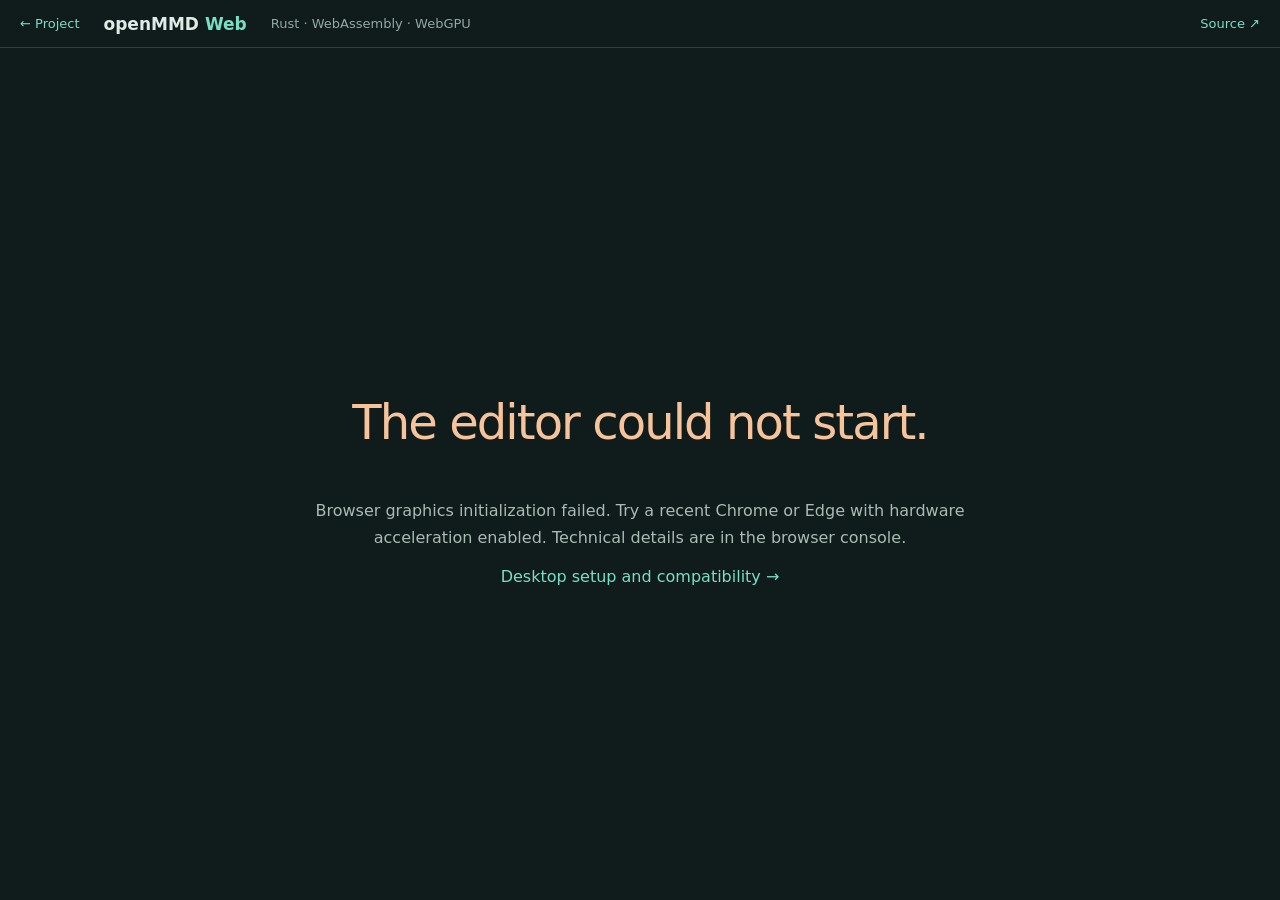
==== site/app/index.html @ a3df2f44 "Build openMMD desktop and WebGPU editors with GitHub Pages site" ====
<!doctype html>
<html lang="en">
<head>
<meta charset="utf-8">
<meta name="viewport" content="width=device-width,initial-scale=1">
<meta name="theme-color" content="#101b1c">
<title>openMMD Web — Rust + WebGPU editor</title>
<style>
*{box-sizing:border-box}html,body{margin:0;width:100%;height:100%;overflow:hidden;background:#101b1c;color:#deebe7;font-family:system-ui,sans-serif}header{height:48px;display:flex;align-items:center;gap:24px;padding:0 20px;border-bottom:1px solid #30403d;font-size:13px}a{color:#78dec6;text-decoration:none}header strong{font-size:17px}header span{color:#94a9a2}header a:last-child{margin-left:auto}#openmmd_canvas{display:block;width:100%;height:calc(100% - 48px);outline:none}#boot{position:absolute;inset:48px 0 0;display:grid;place-content:center;text-align:center;padding:24px;background:#101b1c;z-index:2}#boot[hidden]{display:none}#boot h1{font-weight:500;font-size:clamp(26px,5vw,48px);letter-spacing:-.04em}#boot p{max-width:650px;line-height:1.65;color:#a9bbb4;overflow-wrap:anywhere}.spinner{margin:auto;width:36px;height:36px;border:2px solid #30403d;border-top-color:#78dec6;border-radius:50%;animation:spin 1s linear infinite}#boot.failed .spinner{display:none}#boot.failed h1{color:#f6c39a}@keyframes spin{to{transform:rotate(360deg)}}@media(prefers-reduced-motion:reduce){.spinner{animation:none}}@media(max-width:650px){header{gap:12px;padding:0 12px}header span{display:none}}
</style>
</head>
<body>
<header><a href="../" aria-label="Back to openMMD project">← Project</a><strong>openMMD <a href="./">Web</a></strong><span>Rust · WebAssembly · WebGPU</span><a href="https://github.com/LakoMoor/openMMD">Source ↗</a></header>
<canvas id="openmmd_canvas" aria-label="openMMD animation editor" tabindex="0"></canvas>
<div id="boot" role="status" aria-live="polite"><div class="spinner" aria-hidden="true"></div><h1>Opening the stage.</h1><p id="boot-message">Loading the Rust editor. This first load downloads the WebAssembly application. Your model files stay in your browser.</p></div>
<script type="module">
const boot=document.querySelector('#boot');
try {
  if (!navigator.gpu) throw new Error('WebGPU is unavailable. Use a recent Chrome or Edge with hardware acceleration, on HTTPS or localhost. You can also build the desktop version.');
  const module=await import('./pkg/openmmd.js');
  await module.default();
  await module.start('openmmd_canvas');
  window.openMMD=module;
  boot.hidden=true;
  document.querySelector('canvas').focus();
} catch(error) {
  boot.classList.add('failed');
  boot.querySelector('h1').textContent='The editor could not start.';
  const detail=String(error.message || error).split("\n")[0];
  document.querySelector('#boot-message').textContent=detail.startsWith("WebGPU is unavailable") ? detail : "Browser graphics initialization failed. Try a recent Chrome or Edge with hardware acceleration enabled. Technical details are in the browser console.";
  const link=document.createElement('a');link.href='../#get-started';link.textContent='Desktop setup and compatibility →';boot.append(link);
  console.error(error);
}
</script>
</body>
</html>
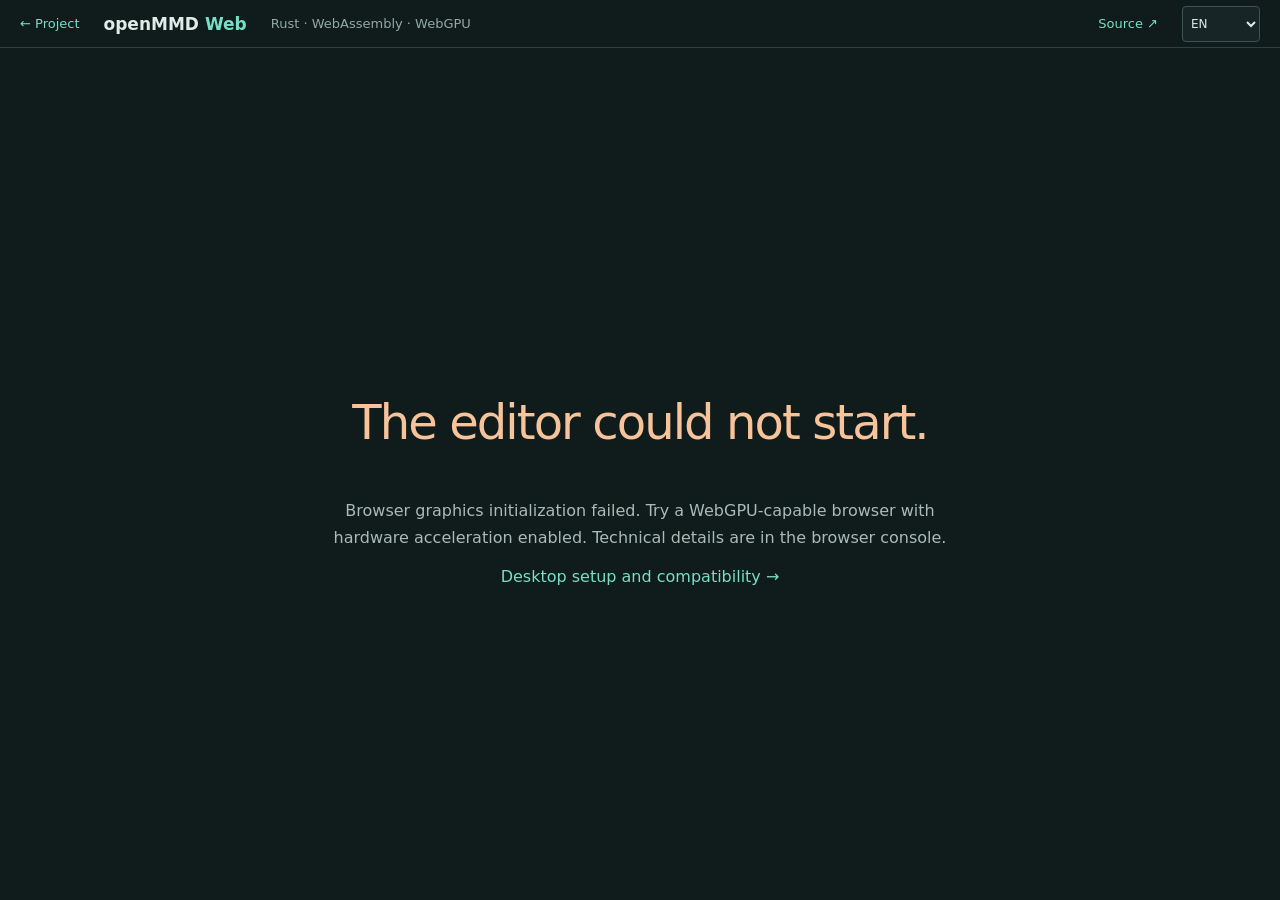
==== commit a0552e8a: "Localize website and web launcher in English Japanese and Chinese" ====
--- a/site/app/index.html
+++ b/site/app/index.html
@@ -2,21 +2,22 @@
 <html lang="en">
 <head>
 <meta charset="utf-8">
-<meta name="viewport" content="width=device-width,initial-scale=1">
+<meta name="viewport" content="width=device-width,initial-scale=1,viewport-fit=cover">
 <meta name="theme-color" content="#101b1c">
 <title>openMMD Web — Rust + WebGPU editor</title>
 <style>
-*{box-sizing:border-box}html,body{margin:0;width:100%;height:100%;overflow:hidden;background:#101b1c;color:#deebe7;font-family:system-ui,sans-serif}header{height:48px;display:flex;align-items:center;gap:24px;padding:0 20px;border-bottom:1px solid #30403d;font-size:13px}a{color:#78dec6;text-decoration:none}header strong{font-size:17px}header span{color:#94a9a2}header a:last-child{margin-left:auto}#openmmd_canvas{display:block;width:100%;height:calc(100% - 48px);outline:none}#boot{position:absolute;inset:48px 0 0;display:grid;place-content:center;text-align:center;padding:24px;background:#101b1c;z-index:2}#boot[hidden]{display:none}#boot h1{font-weight:500;font-size:clamp(26px,5vw,48px);letter-spacing:-.04em}#boot p{max-width:650px;line-height:1.65;color:#a9bbb4;overflow-wrap:anywhere}.spinner{margin:auto;width:36px;height:36px;border:2px solid #30403d;border-top-color:#78dec6;border-radius:50%;animation:spin 1s linear infinite}#boot.failed .spinner{display:none}#boot.failed h1{color:#f6c39a}@keyframes spin{to{transform:rotate(360deg)}}@media(prefers-reduced-motion:reduce){.spinner{animation:none}}@media(max-width:650px){header{gap:12px;padding:0 12px}header span{display:none}}
+*{box-sizing:border-box}html,body{margin:0;width:100%;height:100%;height:100dvh;overflow:hidden;background:#101b1c;color:#deebe7;font-family:system-ui,sans-serif}body{display:flex;flex-direction:column;padding:env(safe-area-inset-top) env(safe-area-inset-right) env(safe-area-inset-bottom) env(safe-area-inset-left)}header{flex-shrink:0;height:48px;display:flex;align-items:center;gap:24px;padding:0 20px;border-bottom:1px solid #30403d;font-size:13px}a{color:#78dec6;text-decoration:none}header strong{font-size:17px}header a{min-height:44px;display:inline-flex;align-items:center}header strong a{min-height:0}header span{color:#94a9a2}header [data-source]{margin-left:auto}#language{min-height:36px;max-width:105px;background:#172527;color:#deebe7;border:1px solid #40544f;border-radius:4px;padding:4px;font:12px system-ui}#openmmd_canvas{display:block;width:100%;height:0;flex:1;min-height:0;outline:none;touch-action:none}#boot{position:absolute;inset:48px 0 0;display:grid;place-content:center;text-align:center;padding:24px;background:#101b1c;z-index:2}#boot[hidden]{display:none}#boot h1{font-weight:500;font-size:clamp(26px,5vw,48px);letter-spacing:-.04em}#boot p{max-width:650px;line-height:1.65;color:#a9bbb4;overflow-wrap:anywhere}.spinner{margin:auto;width:36px;height:36px;border:2px solid #30403d;border-top-color:#78dec6;border-radius:50%;animation:spin 1s linear infinite}#boot.failed .spinner{display:none}#boot.failed h1{color:#f6c39a}@keyframes spin{to{transform:rotate(360deg)}}@media(prefers-reduced-motion:reduce){.spinner{animation:none}}@media(max-width:650px){header{gap:8px;padding:0 8px;font-size:11px}header strong{font-size:14px}#language{font-size:10px;max-width:80px}header span{display:none}}
 </style>
 </head>
 <body>
-<header><a href="../" aria-label="Back to openMMD project">← Project</a><strong>openMMD <a href="./">Web</a></strong><span>Rust · WebAssembly · WebGPU</span><a href="https://github.com/LakoMoor/openMMD">Source ↗</a></header>
+<header><a data-project href="../" aria-label="Back to openMMD project">← Project</a><strong>openMMD <a href="./">Web</a></strong><span>Rust · WebAssembly · WebGPU</span><a data-source href="https://github.com/LakoMoor/openMMD">Source ↗</a><select id="language" aria-label="Language"><option value="en" lang="en">EN</option><option value="ja" lang="ja">日本語</option><option value="zh-Hans" lang="zh-Hans">简体中文</option></select></header>
 <canvas id="openmmd_canvas" aria-label="openMMD animation editor" tabindex="0"></canvas>
 <div id="boot" role="status" aria-live="polite"><div class="spinner" aria-hidden="true"></div><h1>Opening the stage.</h1><p id="boot-message">Loading the Rust editor. This first load downloads the WebAssembly application. Your model files stay in your browser.</p></div>
 <script type="module">
+import {strings, projectUrl} from './locale.js';
 const boot=document.querySelector('#boot');
 try {
-  if (!navigator.gpu) throw new Error('WebGPU is unavailable. Use a recent Chrome or Edge with hardware acceleration, on HTTPS or localhost. You can also build the desktop version.');
+  if (!navigator.gpu) throw new Error('WebGPU unavailable');
   const module=await import('./pkg/openmmd.js');
   await module.default();
   await module.start('openmmd_canvas');
@@ -25,10 +26,10 @@
   document.querySelector('canvas').focus();
 } catch(error) {
   boot.classList.add('failed');
-  boot.querySelector('h1').textContent='The editor could not start.';
+  boot.querySelector('h1').textContent=strings.failed;
   const detail=String(error.message || error).split("\n")[0];
-  document.querySelector('#boot-message').textContent=detail.startsWith("WebGPU is unavailable") ? detail : "Browser graphics initialization failed. Try a recent Chrome or Edge with hardware acceleration enabled. Technical details are in the browser console.";
-  const link=document.createElement('a');link.href='../#get-started';link.textContent='Desktop setup and compatibility →';boot.append(link);
+  document.querySelector('#boot-message').textContent=detail === 'WebGPU unavailable' ? strings.gpu : strings.error;
+  const link=document.createElement('a');link.href=projectUrl+'#get-started';link.textContent=strings.setup;boot.append(link);
   console.error(error);
 }
 </script>
